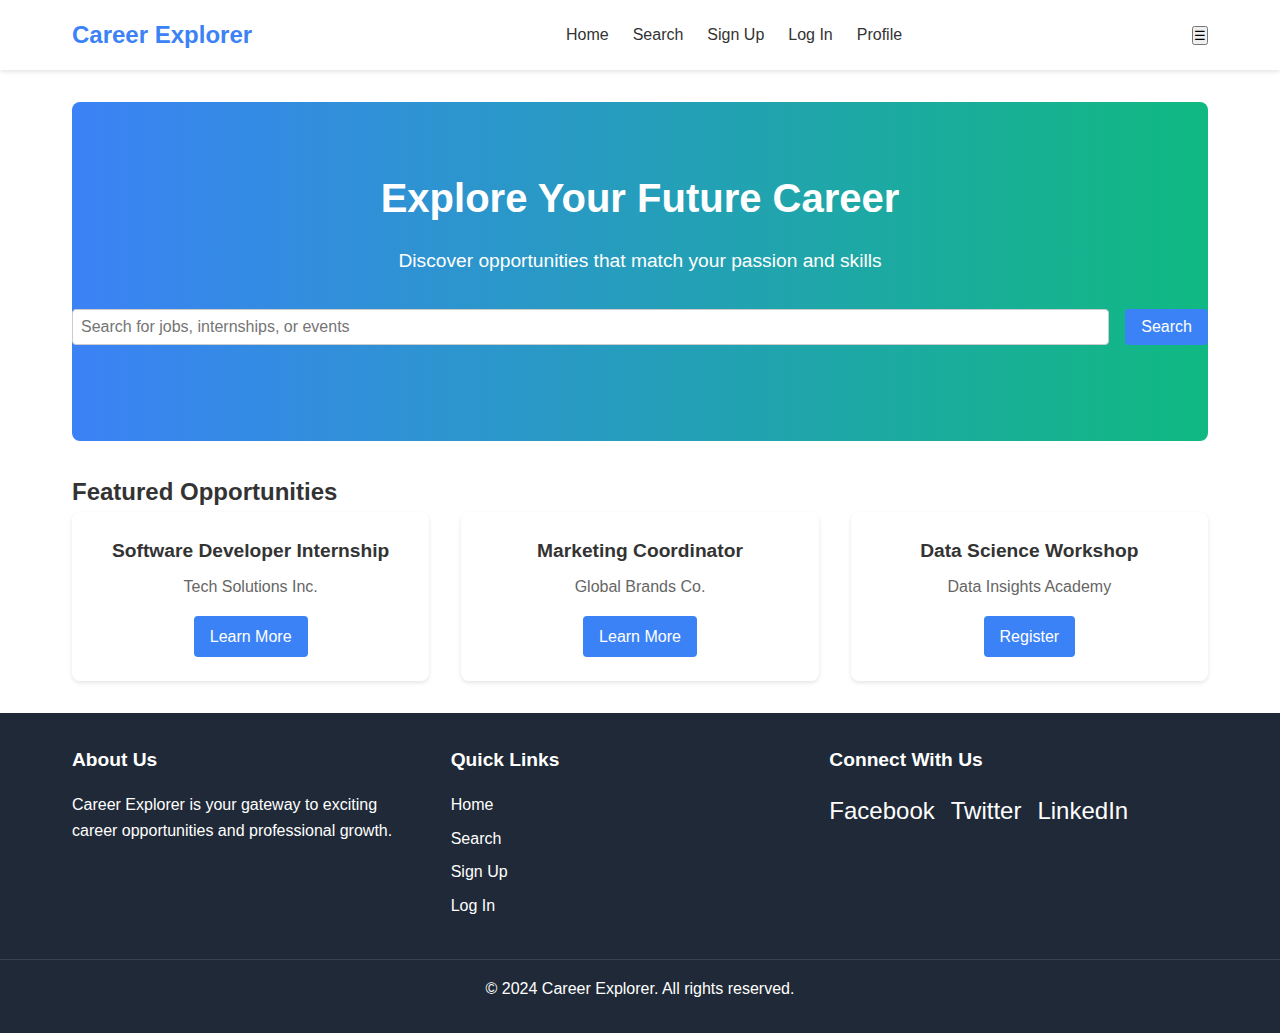
==== index.html @ f26a38d3 "Initial commit" ====
<!DOCTYPE html>
<html lang="en">
<head>
    <meta charset="UTF-8">
    <meta name="viewport" content="width=device-width, initial-scale=1.0">
    <title>Career Explorer - Home</title>
    <link rel="stylesheet" href="css/styles.css">
</head>
<body>
<header>
    <nav>
        <div class="logo">
            <a href="index.html">Career Explorer</a>
        </div>
        <ul class="nav-links">
            <li><a href="index.html">Home</a></li>
            <li><a href="search/index.html">Search</a></li>
            <li><a href="signup/index.html">Sign Up</a></li>
            <li><a href="signup/index.html">Log In</a></li>
            <li><a href="profile/profile/profile.html">Profile</a></li>
        </ul>
        <button class="mobile-menu-toggle">☰</button>
    </nav>
</header>

<main>
    <section class="hero">
        <h1>Explore Your Future Career</h1>
        <p>Discover opportunities that match your passion and skills</p>
        <form class="search-form">
            <input type="text" placeholder="Search for jobs, internships, or events">
            <button type="submit">Search</button>
        </form>
    </section>

    <section class="featured-opportunities">
        <h2>Featured Opportunities</h2>
        <div class="opportunities-grid">
            <div class="opportunity-card">
                <h3>Software Developer Internship</h3>
                <p>Tech Solutions Inc.</p>
                <a href="#" class="btn">Learn More</a>
            </div>
            <div class="opportunity-card">
                <h3>Marketing Coordinator</h3>
                <p>Global Brands Co.</p>
                <a href="#" class="btn">Learn More</a>
            </div>
            <div class="opportunity-card">
                <h3>Data Science Workshop</h3>
                <p>Data Insights Academy</p>
                <a href="#" class="btn">Register</a>
            </div>
        </div>
    </section>
</main>

<footer>
    <div class="footer-content">
        <div class="footer-section">
            <h3>About Us</h3>
            <p>Career Explorer is your gateway to exciting career opportunities and professional growth.</p>
        </div>
        <div class="footer-section">
            <h3>Quick Links</h3>
            <ul>
                <li><a href="index.html">Home</a></li>
                <li><a href="search/index.html">Search</a></li>
                <li><a href="signup.html">Sign Up</a></li>
                <li><a href="login.html">Log In</a></li>
            </ul>
        </div>
        <div class="footer-section">
            <h3>Connect With Us</h3>
            <div class="social-icons">
                <a href="#" class="social-icon">Facebook</a>
                <a href="#" class="social-icon">Twitter</a>
                <a href="#" class="social-icon">LinkedIn</a>
            </div>
        </div>
    </div>
    <div class="footer-bottom">
        <p>&copy; 2024 Career Explorer. All rights reserved.</p>
    </div>
</footer>

<script src="js/main.js"></script>
</body>
</html>
---- css/styles.css ----
/* Reset and base styles */
* {
    margin: 0;
    padding: 0;
    box-sizing: border-box;
}

body {
    font-family: Arial, sans-serif;
    line-height: 1.6;
    color: #333;
}

a {
    text-decoration: none;
    color: inherit;
}

/* Header styles */
header {
    background-color: #fff;
    box-shadow: 0 2px 4px rgba(0, 0, 0, 0.1);
}

nav {
    display: flex;
    justify-content: space-between;
    align-items: center;
    padding: 1rem 2rem;
    max-width: 1200px;
    margin: 0 auto;
}

.logo a {
    font-size: 1.5rem;
    font-weight: bold;
    color: #3b82f6;
}

.nav-links {
    display: flex;
    list-style: none;
}

.nav-links li {
    margin-left: 1.5rem;
}

.nav-links a:hover {
    color: #3b82f6;
}

/* Main content styles */
main {
    max-width: 1200px;
    margin: 0 auto;
    padding: 2rem;
}

.hero {
    text-align: center;
    padding: 4rem 0;
    background: linear-gradient(to right, #3b82f6, #10b981);
    color: #fff;
    border-radius: 8px;
    margin-bottom: 2rem;
}

.hero h1 {
    font-size: 2.5rem;
    margin-bottom: 1rem;
}

.hero p {
    font-size: 1.2rem;
    margin-bottom: 2rem;
}

.search-form {
    display: flex;
    flex-wrap: wrap;
    gap: 1rem;
    margin-bottom: 2rem;
}

.search-form input,
.search-form select {
    flex: 1;
    padding: 0.5rem;
    font-size: 1rem;
    border: 1px solid #ccc;
    border-radius: 4px;
}

.search-form button {
    padding: 0.5rem 1rem;
    font-size: 1rem;
    background-color: #3b82f6;
    color: #fff;
    border: none;
    border-radius: 4px;
    cursor: pointer;
}

.opportunities-grid {
    display: grid;
    grid-template-columns: repeat(auto-fit, minmax(250px, 1fr));
    gap: 2rem;
}

.opportunity-card {
    background-color: #fff;
    border-radius: 8px;
    box-shadow: 0 2px 4px rgba(0, 0, 0, 0.1);
    padding: 1.5rem;
    text-align: center;
}

.opportunity-card h3 {
    font-size: 1.2rem;
    margin-bottom: 0.5rem;
}

.opportunity-card p {
    color: #666;
    margin-bottom: 1rem;
}

.btn {
    display: inline-block;
    padding: 0.5rem 1rem;
    background-color: #3b82f6;
    color: #fff;
    border-radius: 4px;
    transition: background-color 0.3s ease;
}

.btn:hover {
    background-color: #2563eb;
}

/* Footer styles */
footer {
    background-color: #1f2937;
    color: #fff;
    padding: 2rem 0;
}

.footer-content {
    display: flex;
    justify-content: space-between;
    max-width: 1200px;
    margin: 0 auto;
    padding: 0 2rem;
}

.footer-section {
    flex: 1;
    margin-right: 2rem;
}

.footer-section h3 {
    font-size: 1.2rem;
    margin-bottom: 1rem;
}

.footer-section ul {
    list-style: none;
}

.footer-section ul li {
    margin-bottom: 0.5rem;
}

.social-icons {
    display: flex;
    gap: 1rem;
}

.social-icon {
    font-size: 1.5rem;
}

.footer-bottom {
    text-align: center;
    margin-top: 2rem;
    padding-top: 1rem;
    border-top: 1px solid #374151;
}

/* Responsive styles */
@media (max-width: 768px) {
    nav {
        flex-direction: column;
        align-items: flex-start;
    }

    .nav-links {
        display: none;
        flex-direction: column;
        width: 100%;
        margin-top: 1rem;
    }

    .nav-links.show {
        display: flex;
    }

    .nav-links li {
        margin-left: 0;
        margin-bottom: 0.5rem;
    }

    .mobile-menu-toggle {
        display: block;
        font-size: 1.5rem;
        background: none;
        border: none;
        color: #333;
        cursor: pointer;
    }
    * {
        box-sizing: border-box;
        margin: 0;
        padding: 0;
    }

    body {
        font-family: Arial, sans-serif;
        line-height: 1.6;
        color: #333;
        background-color: #f5f5f5;
    }

    header {
        background-color: #fff;
        padding: 1rem;
        box-shadow: 0 2px 4px rgba(0,0,0,0.1);
    }

    nav {
        display: flex;
        justify-content: space-between;
        align-items: center;
    }

    .logo-img {
        height: 32px;
    }

    .nav-right {
        display: flex;
        gap: 1rem;
    }

    .btn {
        padding: 0.5rem 1rem;
        border: none;
        border-radius: 4px;
        cursor: pointer;
        font-size: 1rem;
    }

    .btn-primary {
        background-color: #3b82f6;
        color: #fff;
    }

    .btn-secondary {
        background-color: #e5e7eb;
        color: #374151;
    }

    .btn-outline {
        background-color: transparent;
        border: 1px solid #3b82f6;
        color: #3b82f6;
    }

    .btn-icon {
        background-color: transparent;
        padding: 0.25rem;
    }

    main {
        max-width: 1200px;
        margin: 2rem auto;
        padding: 0 1rem;
    }

    .filters {
        display: flex;
        gap: 1rem;
        margin-bottom: 2rem;
    }

    .filter-select {
        padding: 0.5rem;
        border: 1px solid #d1d5db;
        border-radius: 4px;
        background-color: #fff;
    }

    .events {
        display: grid;
        gap: 2rem;
    }

    .event-card {
        background-color: #fff;
        border-radius: 8px;
        box-shadow: 0 2px 4px rgba(0,0,0,0.1);
        padding: 1rem;
    }

    .event-header {
        display: flex;
        gap: 1rem;
        margin-bottom: 1rem;
    }

    .event-img {
        width: 64px;
        height: 64px;
        border-radius: 8px;
    }

    .event-tags {
        display: flex;
        gap: 0.5rem;
        margin-bottom: 1rem;
    }

    .tag {
        background-color: #e5e7eb;
        color: #374151;
        padding: 0.25rem 0.5rem;
        border-radius: 9999px;
        font-size: 0.875rem;
    }

    .event-details, .event-info {
        display: flex;
        justify-content: space-between;
        margin-bottom: 1rem;
    }

    .event-actions {
        display: flex;
        justify-content: space-between;
        align-items: center;
    }

    .price {
        font-size: 1.5rem;
        font-weight: bold;
    }

    @media (max-width: 768px) {
        .filters {
            flex-wrap: wrap;
        }

        .filter-select {
            flex: 1 0 calc(50% - 0.5rem);
        }
    }

    .footer-content {
        flex-direction: column;
    }

    .footer-section {
        margin-right: 0;
        margin-bottom: 2rem;
    }

    .search-form {
        flex-direction: column;
    }

    .search-form input,
    .search-form select,
    .search-form button {
        width: 100%;
    }
}
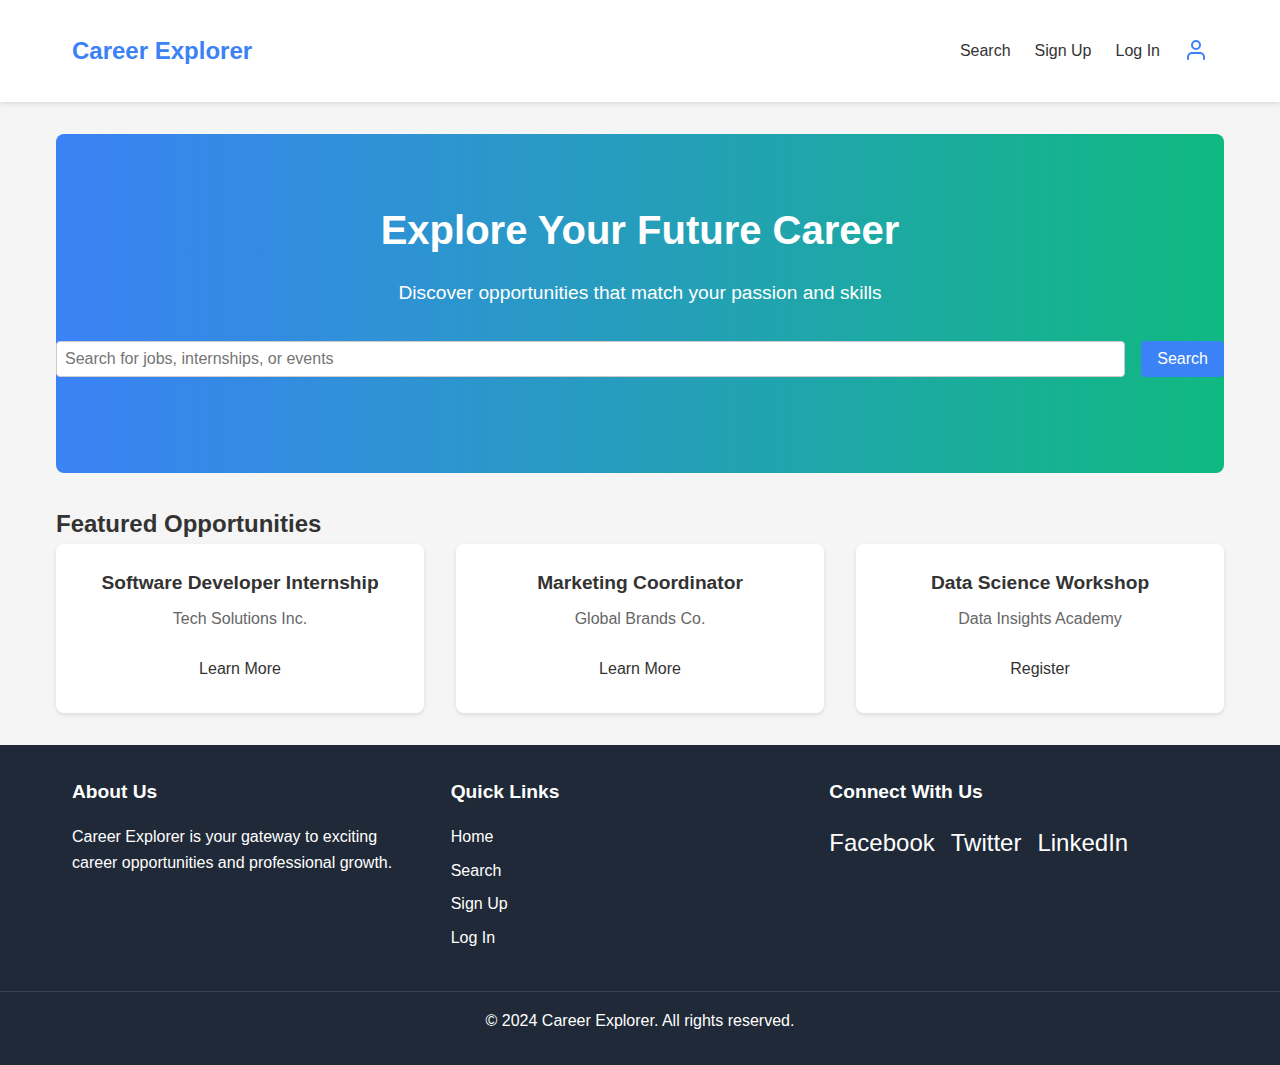
==== commit b683195e: "changes" ====
--- a/index.html
+++ b/index.html
@@ -13,13 +13,18 @@
             <a href="index.html">Career Explorer</a>
         </div>
         <ul class="nav-links">
-            <li><a href="index.html">Home</a></li>
             <li><a href="search/index.html">Search</a></li>
             <li><a href="signup/index.html">Sign Up</a></li>
             <li><a href="signup/index.html">Log In</a></li>
-            <li><a href="profile/profile/profile.html">Profile</a></li>
+            <li>
+                <a href="profile/profile/profile.html" aria-label="Profile">
+                    <svg xmlns="http://www.w3.org/2000/svg" width="24" height="24" viewBox="0 0 24 24" fill="none" stroke="currentColor" stroke-width="2" stroke-linecap="round" stroke-linejoin="round" class="profile-icon">
+                        <path d="M20 21v-2a4 4 0 0 0-4-4H8a4 4 0 0 0-4 4v2"></path>
+                        <circle cx="12" cy="7" r="4"></circle>
+                    </svg>
+                </a>
+            </li>
         </ul>
-        <button class="mobile-menu-toggle">☰</button>
     </nav>
 </header>
 
--- a/css/styles.css
+++ b/css/styles.css
@@ -9,6 +9,7 @@
     font-family: Arial, sans-serif;
     line-height: 1.6;
     color: #333;
+    background-color: #f5f5f5;
 }
 
 a {
@@ -20,6 +21,7 @@
 header {
     background-color: #fff;
     box-shadow: 0 2px 4px rgba(0, 0, 0, 0.1);
+    padding: 1rem;
 }
 
 nav {
@@ -37,6 +39,10 @@
     color: #3b82f6;
 }
 
+.logo-img {
+    height: 32px;
+}
+
 .nav-links {
     display: flex;
     list-style: none;
@@ -48,13 +54,54 @@
 
 .nav-links a:hover {
     color: #3b82f6;
+}
+
+.nav-right {
+    display: flex;
+    gap: 1rem;
+}
+
+/* Button styles */
+.btn {
+    display: inline-block;
+    padding: 0.5rem 1rem;
+    border: none;
+    border-radius: 4px;
+    cursor: pointer;
+    font-size: 1rem;
+    transition: background-color 0.3s ease;
+}
+
+.btn-primary {
+    background-color: #3b82f6;
+    color: #fff;
+}
+
+.btn-secondary {
+    background-color: #e5e7eb;
+    color: #374151;
+}
+
+.btn-outline {
+    background-color: transparent;
+    border: 1px solid #3b82f6;
+    color: #3b82f6;
+}
+
+.btn-icon {
+    background-color: transparent;
+    padding: 0.25rem;
+}
+
+.btn:hover {
+    background-color: #2563eb;
 }
 
 /* Main content styles */
 main {
     max-width: 1200px;
-    margin: 0 auto;
-    padding: 2rem;
+    margin: 2rem auto;
+    padding: 0 1rem;
 }
 
 .hero {
@@ -126,17 +173,73 @@
     margin-bottom: 1rem;
 }
 
-.btn {
-    display: inline-block;
-    padding: 0.5rem 1rem;
-    background-color: #3b82f6;
-    color: #fff;
+/* Filters and events styles */
+.filters {
+    display: flex;
+    gap: 1rem;
+    margin-bottom: 2rem;
+}
+
+.filter-select {
+    padding: 0.5rem;
+    border: 1px solid #d1d5db;
     border-radius: 4px;
-    transition: background-color 0.3s ease;
-}
-
-.btn:hover {
-    background-color: #2563eb;
+    background-color: #fff;
+}
+
+.events {
+    display: grid;
+    gap: 2rem;
+}
+
+.event-card {
+    background-color: #fff;
+    border-radius: 8px;
+    box-shadow: 0 2px 4px rgba(0,0,0,0.1);
+    padding: 1rem;
+}
+
+.event-header {
+    display: flex;
+    gap: 1rem;
+    margin-bottom: 1rem;
+}
+
+.event-img {
+    width: 64px;
+    height: 64px;
+    border-radius: 8px;
+}
+
+.event-tags {
+    display: flex;
+    gap: 0.5rem;
+    margin-bottom: 1rem;
+}
+
+.tag {
+    background-color: #e5e7eb;
+    color: #374151;
+    padding: 0.25rem 0.5rem;
+    border-radius: 9999px;
+    font-size: 0.875rem;
+}
+
+.event-details, .event-info {
+    display: flex;
+    justify-content: space-between;
+    margin-bottom: 1rem;
+}
+
+.event-actions {
+    display: flex;
+    justify-content: space-between;
+    align-items: center;
+}
+
+.price {
+    font-size: 1.5rem;
+    font-weight: bold;
 }
 
 /* Footer styles */
@@ -219,151 +322,13 @@
         color: #333;
         cursor: pointer;
     }
-    * {
-        box-sizing: border-box;
-        margin: 0;
-        padding: 0;
-    }
-
-    body {
-        font-family: Arial, sans-serif;
-        line-height: 1.6;
-        color: #333;
-        background-color: #f5f5f5;
-    }
-
-    header {
-        background-color: #fff;
-        padding: 1rem;
-        box-shadow: 0 2px 4px rgba(0,0,0,0.1);
-    }
-
-    nav {
-        display: flex;
-        justify-content: space-between;
-        align-items: center;
-    }
-
-    .logo-img {
-        height: 32px;
-    }
-
-    .nav-right {
-        display: flex;
-        gap: 1rem;
-    }
-
-    .btn {
-        padding: 0.5rem 1rem;
-        border: none;
-        border-radius: 4px;
-        cursor: pointer;
-        font-size: 1rem;
-    }
-
-    .btn-primary {
-        background-color: #3b82f6;
-        color: #fff;
-    }
-
-    .btn-secondary {
-        background-color: #e5e7eb;
-        color: #374151;
-    }
-
-    .btn-outline {
-        background-color: transparent;
-        border: 1px solid #3b82f6;
-        color: #3b82f6;
-    }
-
-    .btn-icon {
-        background-color: transparent;
-        padding: 0.25rem;
-    }
-
-    main {
-        max-width: 1200px;
-        margin: 2rem auto;
-        padding: 0 1rem;
-    }
 
     .filters {
-        display: flex;
-        gap: 1rem;
-        margin-bottom: 2rem;
+        flex-wrap: wrap;
     }
 
     .filter-select {
-        padding: 0.5rem;
-        border: 1px solid #d1d5db;
-        border-radius: 4px;
-        background-color: #fff;
-    }
-
-    .events {
-        display: grid;
-        gap: 2rem;
-    }
-
-    .event-card {
-        background-color: #fff;
-        border-radius: 8px;
-        box-shadow: 0 2px 4px rgba(0,0,0,0.1);
-        padding: 1rem;
-    }
-
-    .event-header {
-        display: flex;
-        gap: 1rem;
-        margin-bottom: 1rem;
-    }
-
-    .event-img {
-        width: 64px;
-        height: 64px;
-        border-radius: 8px;
-    }
-
-    .event-tags {
-        display: flex;
-        gap: 0.5rem;
-        margin-bottom: 1rem;
-    }
-
-    .tag {
-        background-color: #e5e7eb;
-        color: #374151;
-        padding: 0.25rem 0.5rem;
-        border-radius: 9999px;
-        font-size: 0.875rem;
-    }
-
-    .event-details, .event-info {
-        display: flex;
-        justify-content: space-between;
-        margin-bottom: 1rem;
-    }
-
-    .event-actions {
-        display: flex;
-        justify-content: space-between;
-        align-items: center;
-    }
-
-    .price {
-        font-size: 1.5rem;
-        font-weight: bold;
-    }
-
-    @media (max-width: 768px) {
-        .filters {
-            flex-wrap: wrap;
-        }
-
-        .filter-select {
-            flex: 1 0 calc(50% - 0.5rem);
-        }
+        flex: 1 0 calc(50% - 0.5rem);
     }
 
     .footer-content {
@@ -384,4 +349,23 @@
     .search-form button {
         width: 100%;
     }
+}
+
+/* Profile icon styles */
+.profile-icon {
+    width: 24px;
+    height: 24px;
+    vertical-align: middle;
+    stroke: #3b82f6; /* Change the stroke color to blue */
+    fill: none; /* Ensure the icon is not filled */
+}
+
+.nav-links li a {
+    display: flex;
+    align-items: center;
+}
+
+/* Hover effect for profile icon */
+.nav-links li a:hover .profile-icon {
+    stroke: #2563eb; /* Darker blue on hover */
 }